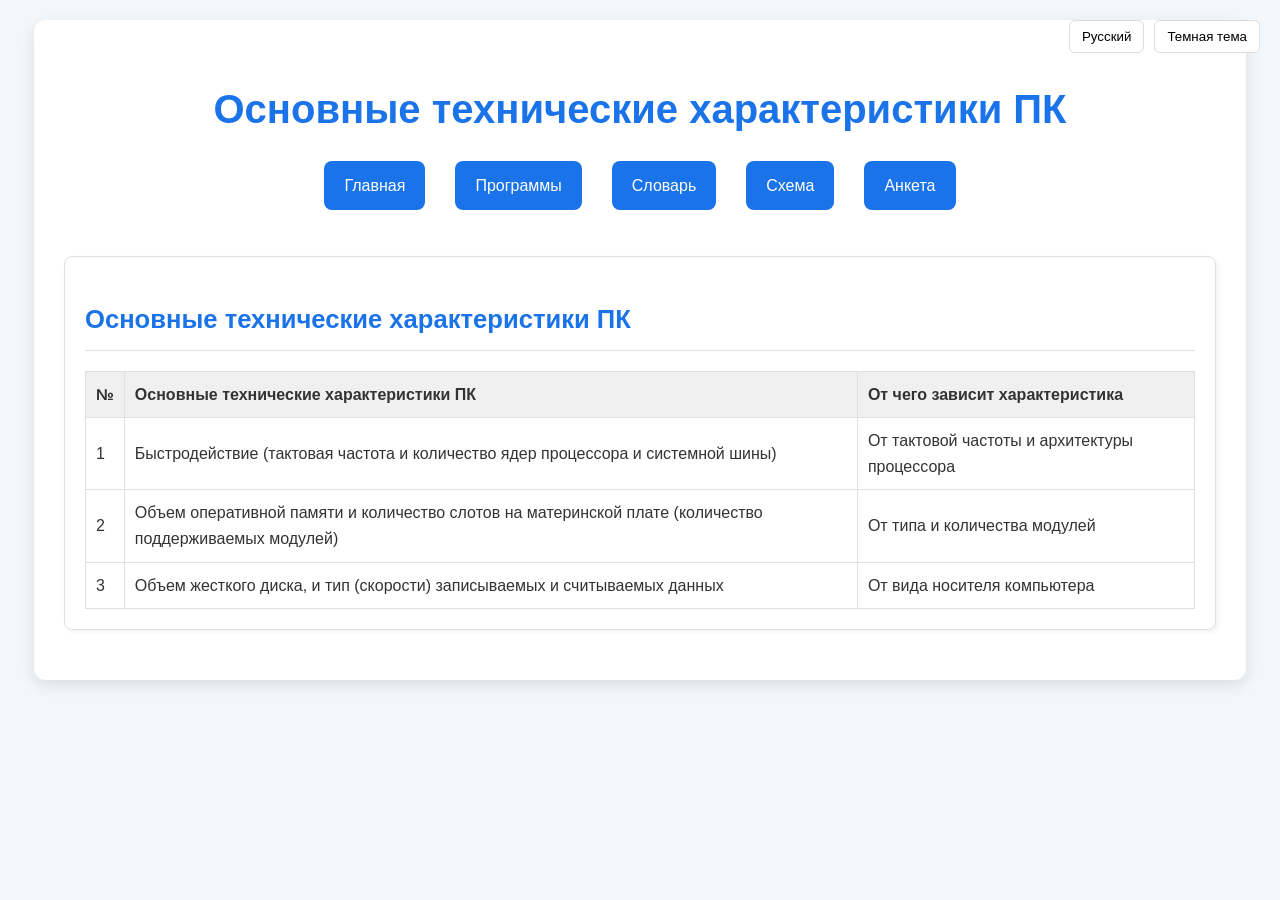
==== characteristics.html @ 1b25a5af "Add files via upload" ====
<!DOCTYPE html>
<html lang="ru">
<head>
    <meta charset="UTF-8">
    <meta name="viewport" content="width=device-width, initial-scale=1.0">
      <link rel="stylesheet" href="style.css">
    <title>Основные технические характеристики ПК</title>
</head>
<body>
  <div class="lang-theme-controls">
        <button id="lang-toggle" data-lang="ru">Русский</button>
        <button id="theme-toggle">Темная тема</button>
   </div>
    <div class="container">
         <h1 data-text-ru="Основные технические характеристики ПК" data-text-en="Main technical characteristics of a PC">Основные технические характеристики ПК</h1>
          <div class="menu">
             <a href="index.html" data-text-ru="Главная" data-text-en="Main">Главная</a>
               <a href="software.html" data-text-ru="Программы" data-text-en="Programs">Программы</a>
            <a href="terms.html" data-text-ru="Словарь" data-text-en="Dictionary">Словарь</a>
              <a href="structure.html" data-text-ru="Схема" data-text-en="Scheme">Схема</a>
              <a href="survey.html" data-text-ru="Анкета" data-text-en="Survey">Анкета</a>
         </div>
        <div class="characteristics">
              <h2 data-text-ru="Основные технические характеристики ПК" data-text-en="Main technical characteristics of a PC">Основные технические характеристики ПК</h2>
              <table>
                <thead>
                   <tr>
                         <th data-text-ru="№" data-text-en="№">№</th>
                        <th data-text-ru="Основные технические характеристики ПК" data-text-en="Main technical characteristics of PC">Основные технические характеристики ПК</th>
                        <th data-text-ru="От чего зависит характеристика" data-text-en="What does the characteristic depend on">От чего зависит характеристика</th>
                   </tr>
                </thead>
                  <tbody>
                      <tr>
                         <td data-text-ru="1" data-text-en="1">1</td>
                         <td data-text-ru="Быстродействие (тактовая частота и количество ядер процессора и системной шины)" data-text-en="Performance (clock speed and number of processor cores and system bus)">Быстродействие (тактовая частота и количество ядер процессора и системной шины)</td>
                         <td data-text-ru="От тактовой частоты и архитектуры процессора" data-text-en="From the clock speed and architecture of the processor">От тактовой частоты и архитектуры процессора</td>
                        </tr>
                          <tr>
                            <td data-text-ru="2" data-text-en="2">2</td>
                            <td data-text-ru="Объем оперативной памяти и количество слотов на материнской плате (количество поддерживаемых модулей)" data-text-en="The amount of RAM and the number of slots on the motherboard (number of supported modules)">Объем оперативной памяти и количество слотов на материнской плате (количество поддерживаемых модулей)</td>
                             <td data-text-ru="От типа и количества модулей" data-text-en="From the type and number of modules">От типа и количества модулей</td>
                        </tr>
                          <tr>
                             <td data-text-ru="3" data-text-en="3">3</td>
                             <td data-text-ru="Объем жесткого диска, и тип (скорости) записываемых и считываемых данных" data-text-en="Hard disk capacity, and type (speed) of recorded and read data">Объем жесткого диска, и тип (скорости) записываемых и считываемых данных</td>
                               <td data-text-ru="От вида носителя компьютера" data-text-en="From the type of computer carrier">От вида носителя компьютера</td>
                            </tr>
                       </tbody>
                  </table>
            </div>
        </div>
        <script src="js/lang_theme_save.js"></script>
    </body>
    </html>
---- style.css ----
body {
    font-family: 'Segoe UI', Tahoma, Geneva, Verdana, sans-serif;
    margin: 0;
    padding: 0;
    background-color: #f4f7f9;
    color: #333;
    line-height: 1.6;
    transition: background-color 0.3s, color 0.3s;
}

body.dark-theme {
    background-color: #1e272e;
    color: #f0f0f0;
}

.container {
    width: 90%;
    max-width: 1200px;
    margin: 20px auto;
    background-color: #fff;
    padding: 30px;
    border-radius: 12px;
    box-shadow: 0 5px 15px rgba(0, 0, 0, 0.1);
    display: flex;
    flex-wrap: wrap;
    justify-content: space-between;
}

.dark-theme .container {
    background-color: #2c3e50;
    box-shadow: 0 5px 15px rgba(255, 255, 255, 0.1);
}

h1 {
    color: #1a73e8;
    text-align: center;
    width: 100%;
    margin-bottom: 20px;
    font-weight: 600;
    font-size: 2.5em;
}

.dark-theme h1 {
    color: #00c6ff;
}

p {
    width: 100%;
    text-align: center;
    color: #555;
    margin-bottom: 30px;
    font-size: 1.1em;
}

.dark-theme p {
    color: #ddd;
}

.menu {
    width: 100%;
    display: flex;
    justify-content: center;
    margin-bottom: 4%;
}

.menu a {
    margin: 0 15px;
    padding: 12px 20px;
    background-color: #1a73e8;
    color: #fff;
    text-decoration: none;
    border-radius: 8px;
    transition: background-color 0.3s ease, transform 0.3s ease;
    font-weight: 500;
    border: none;
}

.menu a:hover {
    transform: scale(1.3);
    background-color: #0b5394;
}

.dark-theme .menu a {
    background-color: #00c6ff;
}

.dark-theme .menu a:hover {
    background-color: #0086b3;
}

.software, .terms, .structure, .characteristics, .form {
    background-color: #fff;
    padding: 20px;
    border: 1px solid #e0e0e0;
    border-radius: 8px;
    box-shadow: 2px 2px 5px rgba(0, 0, 0, 0.05);
    margin-bottom: 20px;
}

.dark-theme .software, .dark-theme .terms, .dark-theme .structure, .dark-theme .characteristics, .dark-theme .form {
    background-color: #34495e;
    border-color: #666;
    box-shadow: 2px 2px 5px rgba(255, 255, 255, 0.05);
}

.software, .terms, .structure {
    width: 100%;
    margin-bottom: 20px; /* Добавим немного отступа снизу для разделения */
}

.characteristics {
    width: 100%;
    clear: both;
}
    .characteristics-link {
           width: 100%;
            text-align: center;
            margin-bottom: 30px;
           clear: both;
        }
        .characteristics-link a {
          margin: 0 10px;
            padding: 12px 20px;
            background-color: #1a73e8;
            color: #fff;
            text-decoration: none;
            border-radius: 8px;
            transition: background-color 0.3s ease;
            font-weight: 500;
             border: none;
        }

        .characteristics-link a:hover {
            background-color: #0b5394;
        }
         .dark-theme .characteristics-link a {
             background-color: #00c6ff;
        }
          .dark-theme .characteristics-link a:hover {
            background-color: #0086b3;
        }

image {
    text-align: center;
    float: right;
    width: 30%;
    margin-left: 2%;
}

.image img {
    max-width: 100%;
    height: auto;
    border-radius: 8px;
}

.form {
    float: right;
    width: 30%;
    margin-left: 2%;
    box-sizing: border-box;
}

.form label {
    display: block;
    margin-bottom: 8px;
    font-weight: 500;
    text-align: left;
}

.form input,
.form select,
.form textarea {
    width: 100%;
    padding: 12px;
    margin-bottom: 15px;
    border: 1px solid #e0e0e0;
    border-radius: 6px;
    box-sizing: border-box;
    transition: border-color 0.3s ease;
    font-family: inherit;
}

.dark-theme .form input,
.dark-theme .form select,
.dark-theme .form textarea {
    border-color: #555;
    color: #fff;
    background-color: #435b75;
}

.form input:focus,
.form select:focus,
.form textarea:focus {
    border-color: #1a73e8;
    outline: none;
}

.dark-theme .form input:focus,
.dark-theme .form select:focus,
.dark-theme .form textarea:focus {
    border-color: #00c6ff;
}

h2 {
    color: #1a73e8;
    margin-bottom: 15px;
    font-weight: 600;
    font-size: 1.6em;
    border-bottom: 1px solid #e0e0e0;
    padding-bottom: 10px;
}

.dark-theme h2 {
    color: #00c6ff;
    border-bottom: 1px solid #666;
}

table {
    width: 100%;
    border-collapse: collapse;
    margin-top: 20px;
    text-align: left;
    border: 1px solid #e0e0e0;
    border-radius: 8px;
}
.dark-theme table {
    border: 1px solid #666;
}

th,
td {
    padding: 10px;
    border: 1px solid #e0e0e0;
}
.dark-theme th, .dark-theme td {
    border: 1px solid #666;
}

th {
    background-color: #f0f0f0;
    font-weight: bold;
}

.dark-theme th {
    background-color: #555;
}

.container:after {
    content: "";
    display: table;
    clear: both;
}

.lang-theme-controls {
    display: flex;
    justify-content: flex-end;
    margin-bottom: 20px;
    position: absolute;
    right: 20px;
    top: 20px;
    z-index: 100;
}

.lang-theme-controls button {
    padding: 8px 12px;
    margin-left: 10px;
    border: 1px solid #ddd;
    border-radius: 6px;
    cursor: pointer;
    background-color: #fff;
    transition: background-color 0.3s ease, color 0.3s ease;
}

.dark-theme .lang-theme-controls button {
    background-color: #435b75;
    color: #fff;
    border: 1px solid #666;
}

.lang-theme-controls button:hover {
    background-color: #e0e0e0;
}

.dark-theme .lang-theme-controls button:hover {
    background-color: #666;
}

.image {
    text-align: center; 
    display: flex; 
    justify-content: center; 
    align-items: center; 
    float: none; 
    width: 100%;
    margin-left: 0; 
      margin-bottom: 30px;
  }
  
  .image img {
    max-width: 40%;
    height: auto;
    border-radius: 8px;
  }
  textarea {
    resize: none; 
}

li {
    margin-bottom: 5px; /* Отступ между li */
     margin-left: 20px; /* Отступ слева для li */
 }
  ul {
        margin-bottom: 10px; /* Отступ между ul */
         padding-left: 20px; /* Отступ слева для ul */
     }
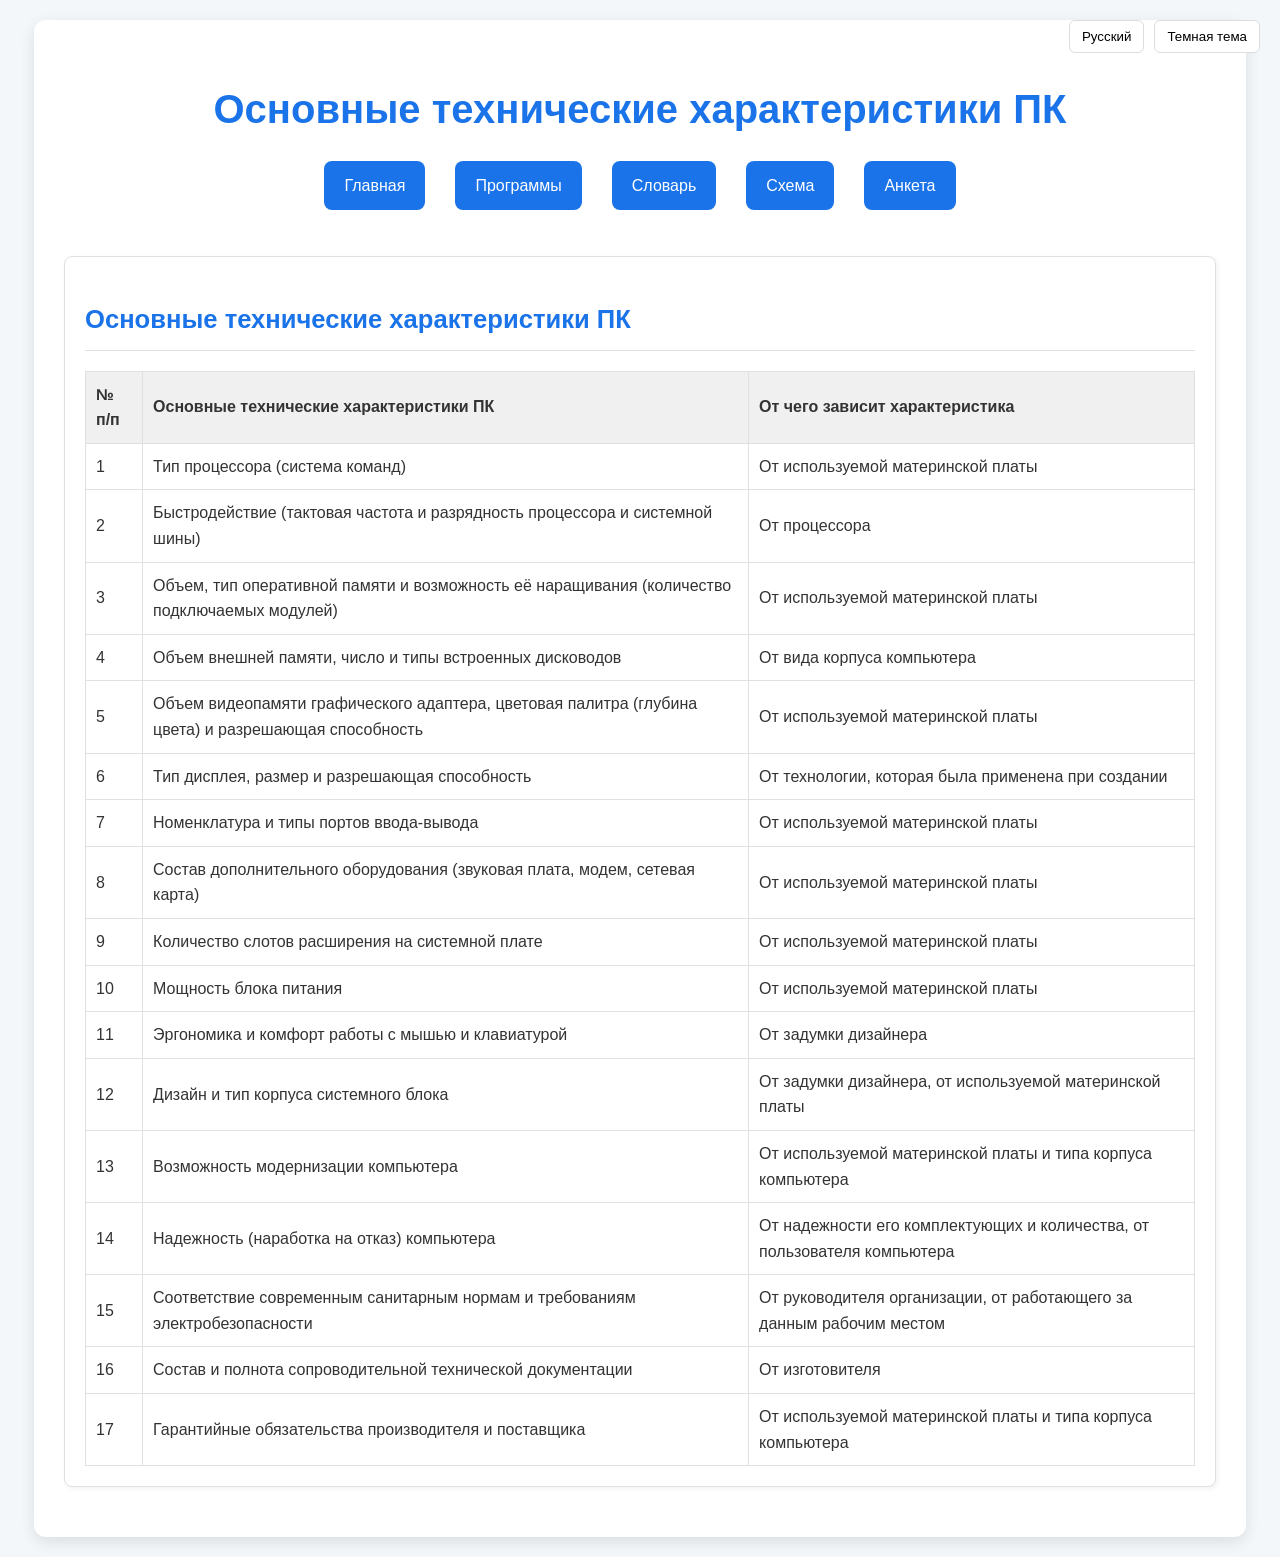
==== commit 98ac58d7: "Add files via upload" ====
--- a/characteristics.html
+++ b/characteristics.html
@@ -14,40 +14,110 @@
     <div class="container">
          <h1 data-text-ru="Основные технические характеристики ПК" data-text-en="Main technical characteristics of a PC">Основные технические характеристики ПК</h1>
           <div class="menu">
-             <a href="index.html" data-text-ru="Главная" data-text-en="Main">Главная</a>
-               <a href="software.html" data-text-ru="Программы" data-text-en="Programs">Программы</a>
-            <a href="terms.html" data-text-ru="Словарь" data-text-en="Dictionary">Словарь</a>
-              <a href="structure.html" data-text-ru="Схема" data-text-en="Scheme">Схема</a>
-              <a href="survey.html" data-text-ru="Анкета" data-text-en="Survey">Анкета</a>
+             <a href="#" data-text-ru="Главная" data-text-en="Main">Главная</a>
+               <a href="software" data-text-ru="Программы" data-text-en="Programs">Программы</a>
+            <a href="terms" data-text-ru="Словарь" data-text-en="Dictionary">Словарь</a>
+              <a href="structure" data-text-ru="Схема" data-text-en="Scheme">Схема</a>
+              <a href="survey" data-text-ru="Анкета" data-text-en="Survey">Анкета</a>
          </div>
         <div class="characteristics">
               <h2 data-text-ru="Основные технические характеристики ПК" data-text-en="Main technical characteristics of a PC">Основные технические характеристики ПК</h2>
               <table>
                 <thead>
+                    <tr>
+                        <th class="center">№ п/п</th>
+                        <th>Основные технические характеристики ПК</th>
+                        <th>От чего зависит характеристика</th>
+                    </tr>
+                </thead>
+                <tbody>
+                    <tr>
+                        <td class="center">1</td>
+                        <td>Тип процессора (система команд)</td>
+                        <td>От используемой материнской платы</td>
+                    </tr>
+                    <tr>
+                        <td class="center">2</td>
+                        <td>Быстродействие (тактовая частота и разрядность процессора и системной шины)</td>
+                        <td>От процессора</td>
+                    </tr>
+                    <tr>
+                        <td class="center">3</td>
+                         <td>Объем, тип оперативной памяти и возможность её наращивания (количество подключаемых модулей)</td>
+                         <td>От используемой материнской платы</td>
+                    </tr>
+                    <tr>
+                        <td class="center">4</td>
+                        <td>Объем внешней памяти, число и типы встроенных дисководов</td>
+                         <td>От вида корпуса компьютера</td>
+                    </tr>
+                    <tr>
+                        <td class="center">5</td>
+                         <td>Объем видеопамяти графического адаптера, цветовая палитра (глубина цвета) и разрешающая способность</td>
+                        <td>От используемой материнской платы</td>
+                    </tr>
+                    <tr>
+                        <td class="center">6</td>
+                        <td>Тип дисплея, размер и разрешающая способность</td>
+                        <td>От технологии, которая была применена при создании</td>
+                    </tr>
+                    <tr>
+                        <td class="center">7</td>
+                        <td>Номенклатура и типы портов ввода-вывода</td>
+                        <td>От используемой материнской платы</td>
+                    </tr>
+                     <tr>
+                      <td class="center">8</td>
+                      <td>Состав дополнительного оборудования (звуковая плата, модем, сетевая карта)</td>
+                       <td>От используемой материнской платы</td>
+                  </tr>
                    <tr>
-                         <th data-text-ru="№" data-text-en="№">№</th>
-                        <th data-text-ru="Основные технические характеристики ПК" data-text-en="Main technical characteristics of PC">Основные технические характеристики ПК</th>
-                        <th data-text-ru="От чего зависит характеристика" data-text-en="What does the characteristic depend on">От чего зависит характеристика</th>
+                      <td class="center">9</td>
+                      <td>Количество слотов расширения на системной плате</td>
+                      <td>От используемой материнской платы</td>
+                  </tr>
+                   <tr>
+                      <td class="center">10</td>
+                      <td>Мощность блока питания</td>
+                      <td>От используемой материнской платы</td>
+                  </tr>
+                  <tr>
+                      <td class="center">11</td>
+                      <td>Эргономика и комфорт работы с мышью и клавиатурой</td>
+                      <td>От задумки дизайнера</td>
+                  </tr>
+                  <tr>
+                      <td class="center">12</td>
+                      <td>Дизайн и тип корпуса системного блока</td>
+                      <td>От задумки дизайнера, от используемой материнской платы</td>
+                  </tr>
+                  <tr>
+                      <td class="center">13</td>
+                      <td>Возможность модернизации компьютера</td>
+                      <td>От используемой материнской платы и типа корпуса компьютера</td>
+                  </tr>
+                 <tr>
+                      <td class="center">14</td>
+                      <td>Надежность (наработка на отказ) компьютера</td>
+                      <td>От надежности его комплектующих и количества, от пользователя компьютера <br></td>
+                  </tr>
+                   <tr>
+                      <td class="center">15</td>
+                      <td>Соответствие современным санитарным нормам и требованиям электробезопасности</td>
+                      <td>От руководителя организации, от работающего за данным рабочим местом</td>
+                  </tr>
+                  <tr>
+                      <td class="center">16</td>
+                      <td>Состав и полнота сопроводительной технической документации</td>
+                      <td>От изготовителя</td>
                    </tr>
-                </thead>
-                  <tbody>
-                      <tr>
-                         <td data-text-ru="1" data-text-en="1">1</td>
-                         <td data-text-ru="Быстродействие (тактовая частота и количество ядер процессора и системной шины)" data-text-en="Performance (clock speed and number of processor cores and system bus)">Быстродействие (тактовая частота и количество ядер процессора и системной шины)</td>
-                         <td data-text-ru="От тактовой частоты и архитектуры процессора" data-text-en="From the clock speed and architecture of the processor">От тактовой частоты и архитектуры процессора</td>
-                        </tr>
-                          <tr>
-                            <td data-text-ru="2" data-text-en="2">2</td>
-                            <td data-text-ru="Объем оперативной памяти и количество слотов на материнской плате (количество поддерживаемых модулей)" data-text-en="The amount of RAM and the number of slots on the motherboard (number of supported modules)">Объем оперативной памяти и количество слотов на материнской плате (количество поддерживаемых модулей)</td>
-                             <td data-text-ru="От типа и количества модулей" data-text-en="From the type and number of modules">От типа и количества модулей</td>
-                        </tr>
-                          <tr>
-                             <td data-text-ru="3" data-text-en="3">3</td>
-                             <td data-text-ru="Объем жесткого диска, и тип (скорости) записываемых и считываемых данных" data-text-en="Hard disk capacity, and type (speed) of recorded and read data">Объем жесткого диска, и тип (скорости) записываемых и считываемых данных</td>
-                               <td data-text-ru="От вида носителя компьютера" data-text-en="From the type of computer carrier">От вида носителя компьютера</td>
-                            </tr>
-                       </tbody>
-                  </table>
+                  <tr>
+                     <td class="center">17</td>
+                     <td>Гарантийные обязательства производителя и поставщика</td>
+                     <td>От используемой материнской платы и типа корпуса компьютера</td>
+                 </tr>
+              </tbody>
+          </table>
             </div>
         </div>
         <script src="js/lang_theme_save.js"></script>
--- a/style.css
+++ b/style.css
@@ -112,33 +112,61 @@
     width: 100%;
     clear: both;
 }
-    .characteristics-link {
-           width: 100%;
-            text-align: center;
-            margin-bottom: 30px;
-           clear: both;
-        }
-        .characteristics-link a {
-          margin: 0 10px;
-            padding: 12px 20px;
-            background-color: #1a73e8;
-            color: #fff;
-            text-decoration: none;
-            border-radius: 8px;
-            transition: background-color 0.3s ease;
-            font-weight: 500;
-             border: none;
-        }
-
-        .characteristics-link a:hover {
-            background-color: #0b5394;
-        }
-         .dark-theme .characteristics-link a {
-             background-color: #00c6ff;
-        }
-          .dark-theme .characteristics-link a:hover {
-            background-color: #0086b3;
-        }
+.characteristics-link {
+        width: 100%;
+        text-align: center;
+        margin-bottom: 30px;
+        clear: both;
+    }
+    .characteristics-link a {
+        margin: 0 10px;
+        padding: 12px 20px;
+        background-color: #1a73e8;
+        color: #fff;
+        text-decoration: none;
+        border-radius: 8px;
+        transition: background-color 0.3s ease;
+        font-weight: 500;
+            border: none;
+    }
+
+    .characteristics-link a:hover {
+        background-color: #0b5394;
+    }
+        .dark-theme .characteristics-link a {
+            background-color: #00c6ff;
+    }
+        .dark-theme .characteristics-link a:hover {
+        background-color: #0086b3;
+    }
+    .form button {
+        padding: 12px 20px;
+        background-color: #1a73e8;
+        color: #fff;
+        border: none;
+        border-radius: 6px;
+        cursor: pointer;
+        font-size: 1em;
+        text-align: center;
+        align-items: center;
+        transition: background-color 0.3s ease;
+        font-family: inherit;
+        height: auto;
+        display: block;
+        margin: 0 auto;
+    }
+    
+    .form button:hover {
+        background-color: #0b5394;
+    }
+    
+    .dark-theme .form button {
+        background-color: #00c6ff;
+    }
+    
+    .dark-theme .form button:hover {
+        background-color: #0086b3;
+    }
 
 image {
     text-align: center;
@@ -306,10 +334,71 @@
 }
 
 li {
-    margin-bottom: 5px; /* Отступ между li */
-     margin-left: 20px; /* Отступ слева для li */
+    margin-bottom: 5px;
+     margin-left: 20px;
  }
   ul {
-        margin-bottom: 10px; /* Отступ между ul */
-         padding-left: 20px; /* Отступ слева для ul */
+        margin-bottom: 10px; 
+         padding-left: 20px;
      }
+     @media (max-width: 768px) {
+
+        .container {
+            width: 95%;
+            padding: 20px;
+        }
+    
+        h1 {
+            font-size: 2em;
+        }
+    
+        p {
+            font-size: 1em;
+        }
+    
+        .menu {
+            flex-direction: column; 
+            align-items: center;
+        }
+    
+        .menu a {
+            margin: 15px 0;
+            width: 50%;
+            text-align: center;
+        }
+    
+        .computer-image img {
+            max-width: 80%;
+        }
+    
+        .form {
+            width: 100%;
+            margin-left: 0;
+        }
+    
+        table {
+            font-size: 0.9em;
+        }
+        .lang-theme-controls {
+            position: static;
+            text-align: center;
+            margin-bottom: 10px;
+        }
+        .lang-theme-controls {
+            position: static;
+            text-align: center; 
+            margin-bottom: 10px; 
+            padding-top: 10px; 
+        }
+        .software, .terms, .structure, .characteristics {
+            background-color: #fff;
+            padding: 20px;
+            border: 1px solid #e0e0e0;
+            border-radius: 8px;
+            box-shadow: 2px 2px 5px rgba(0, 0, 0, 0.05);
+            margin-bottom: 20px;
+            text-align: center; 
+        }
+        
+        
+    }
